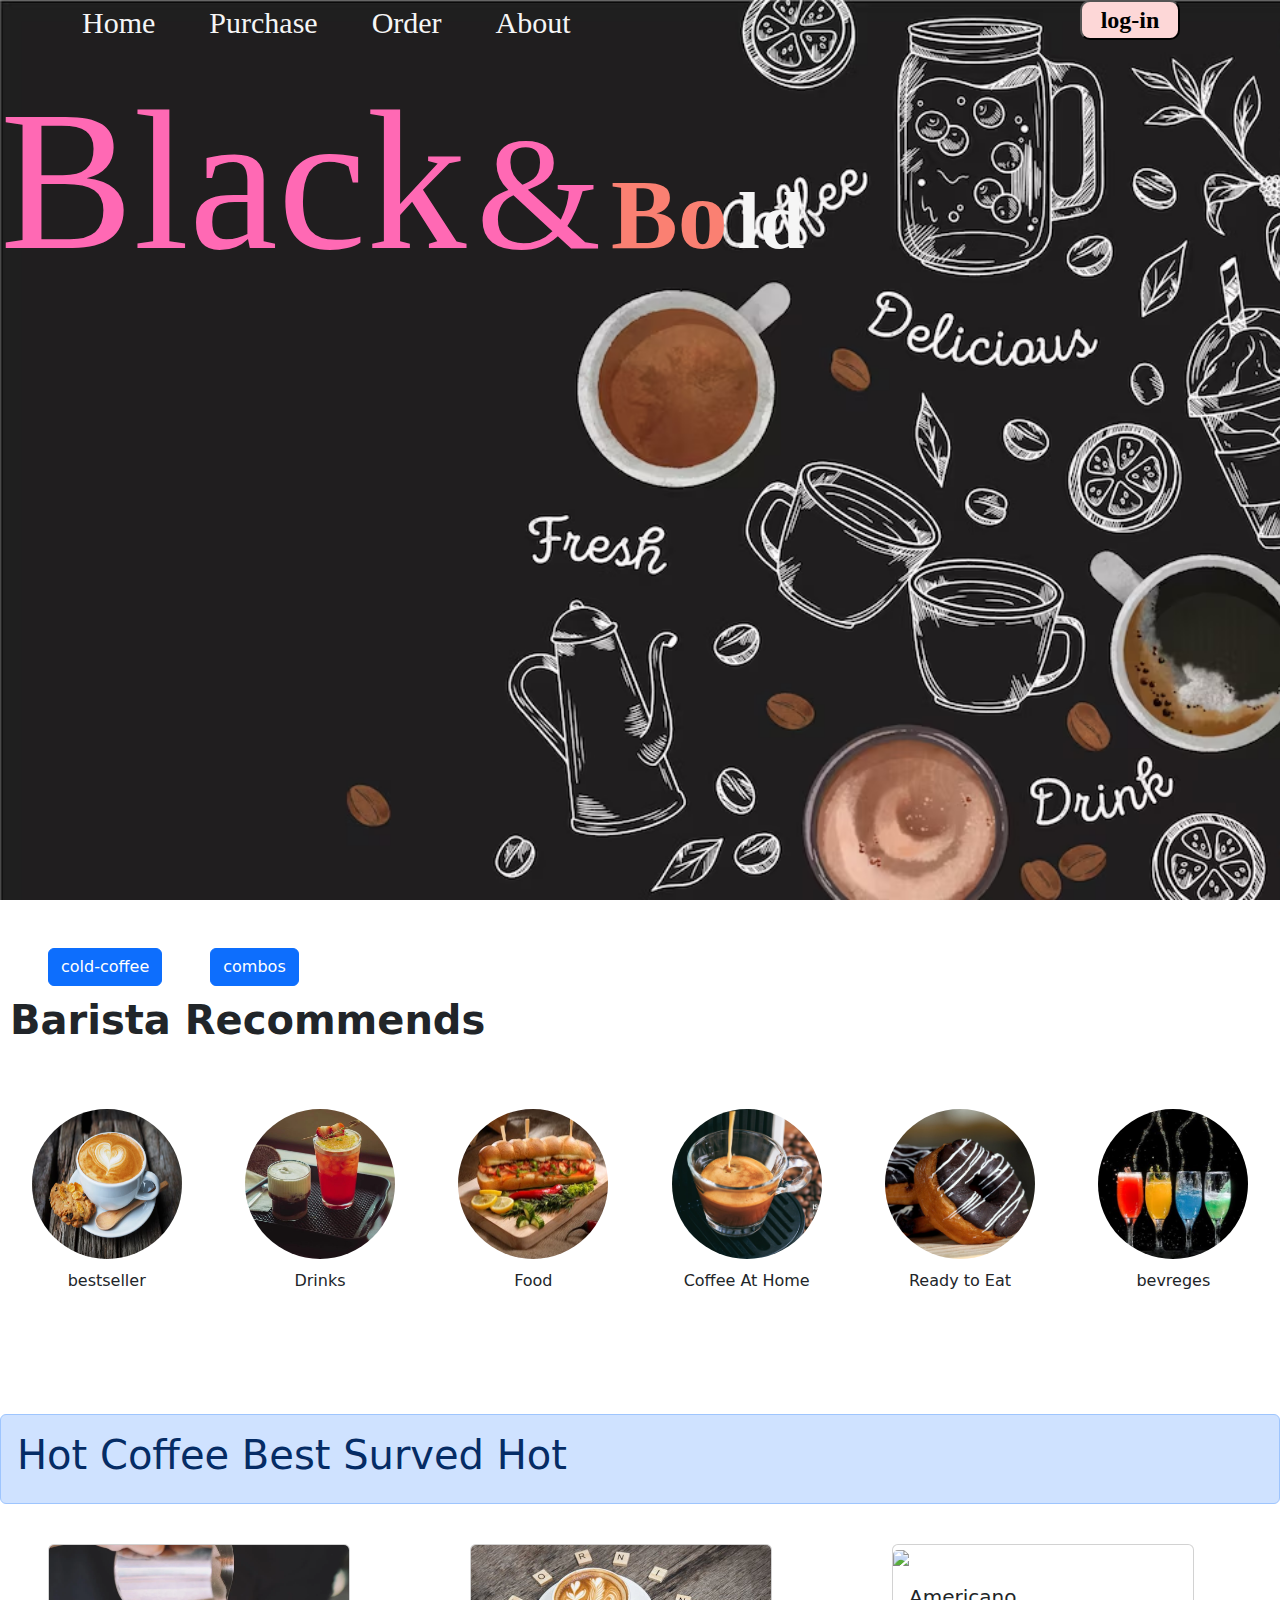
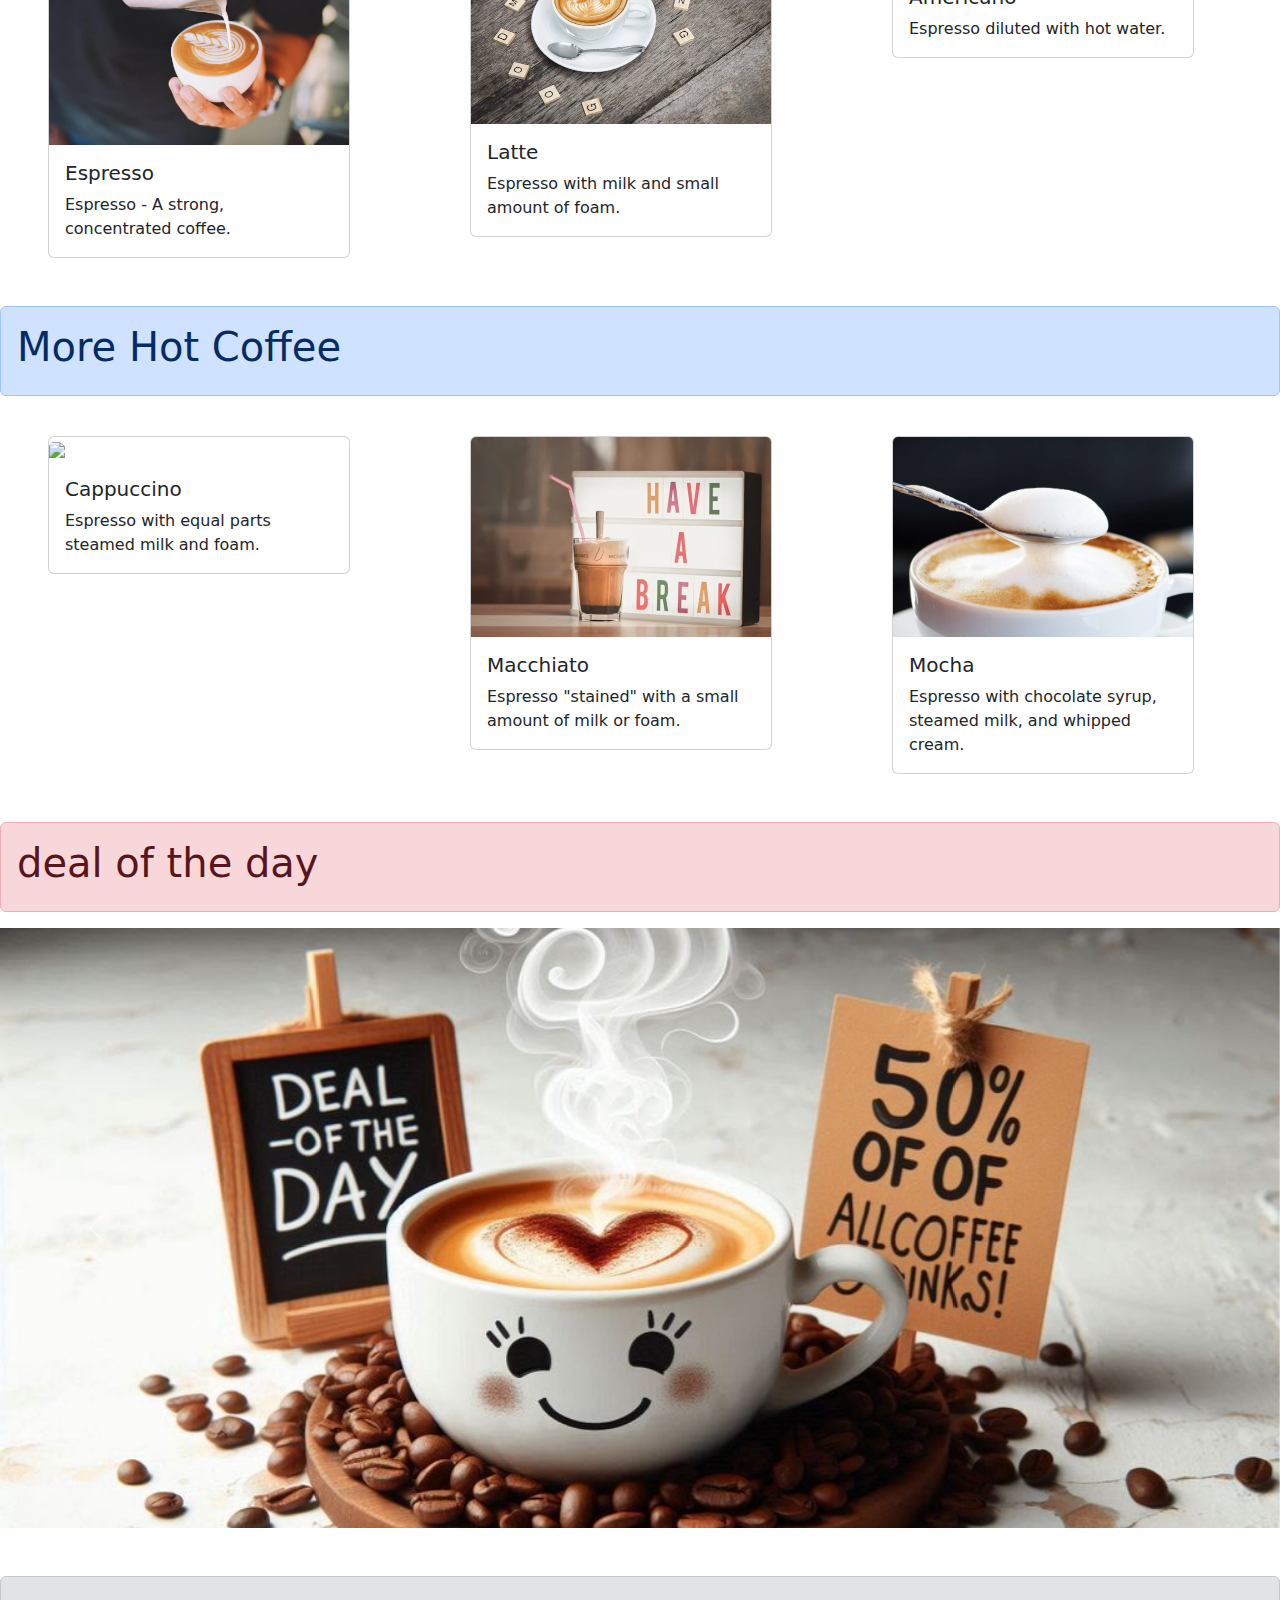
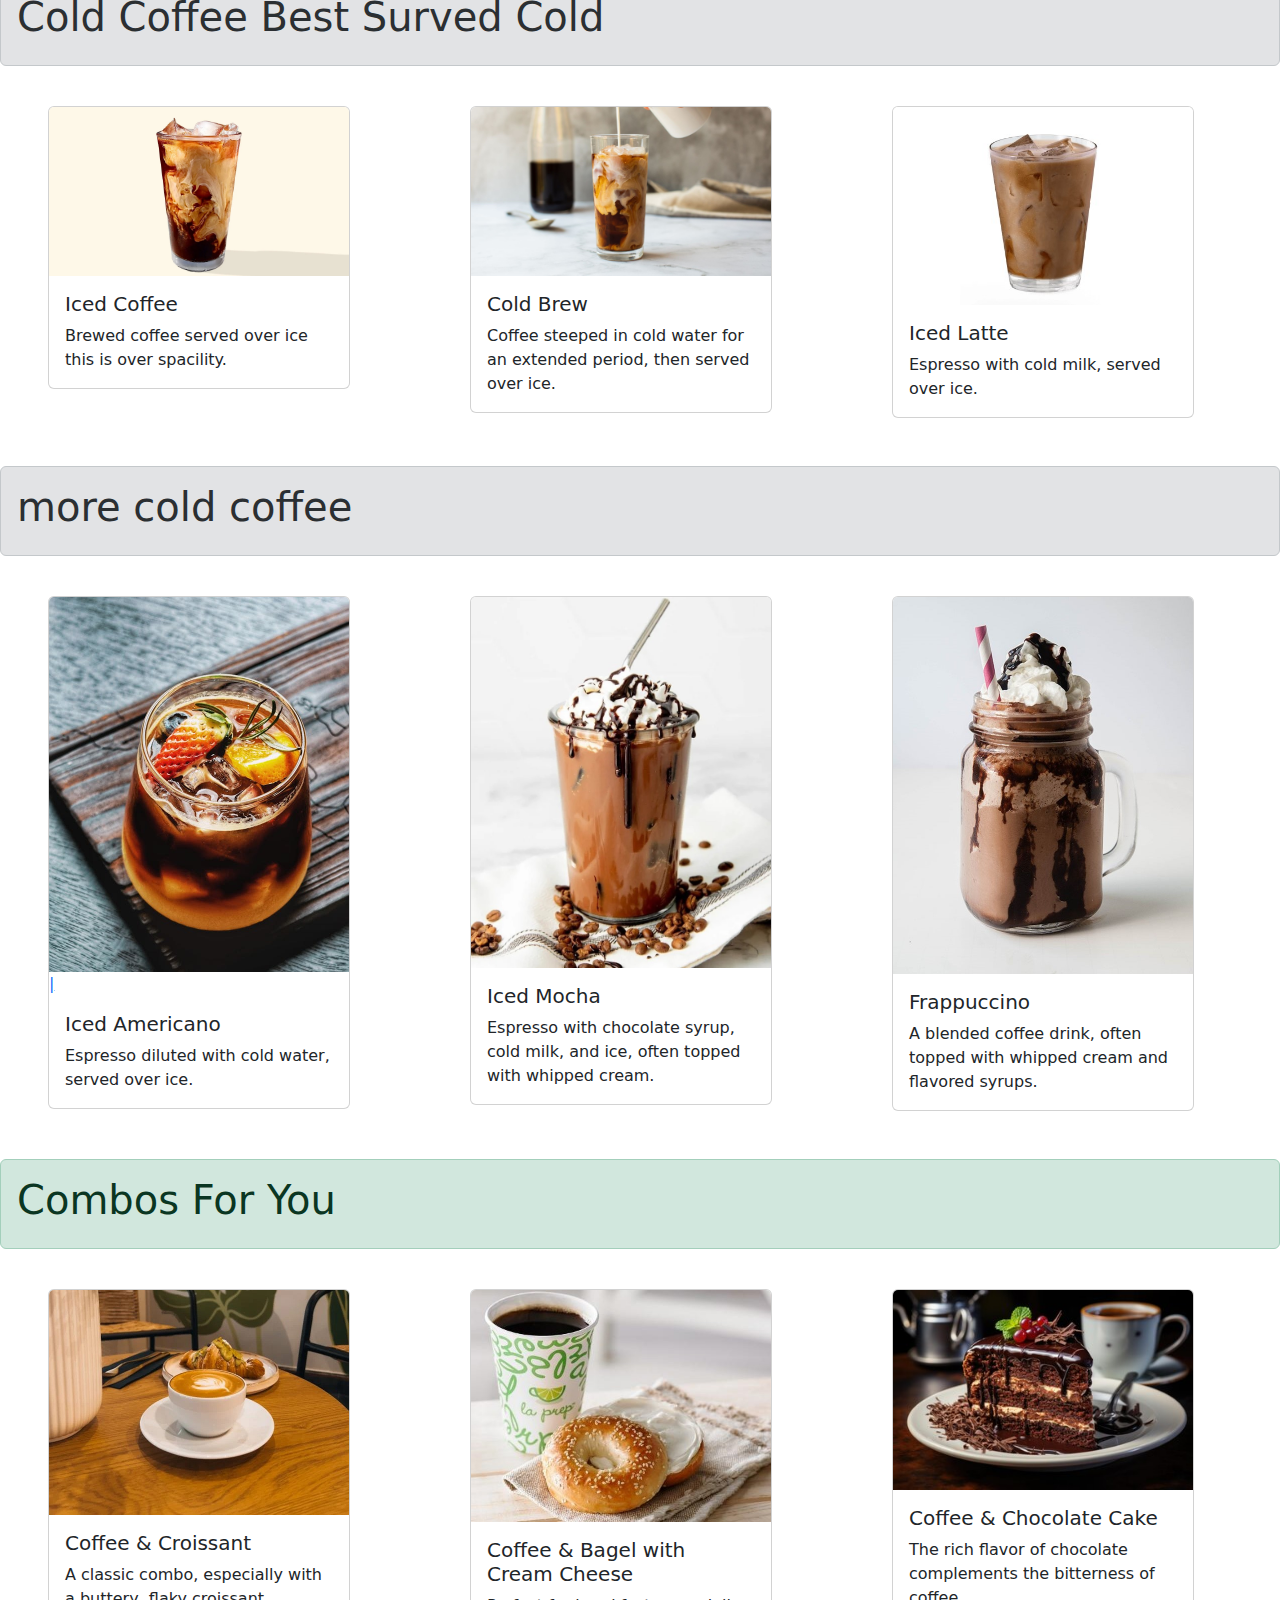
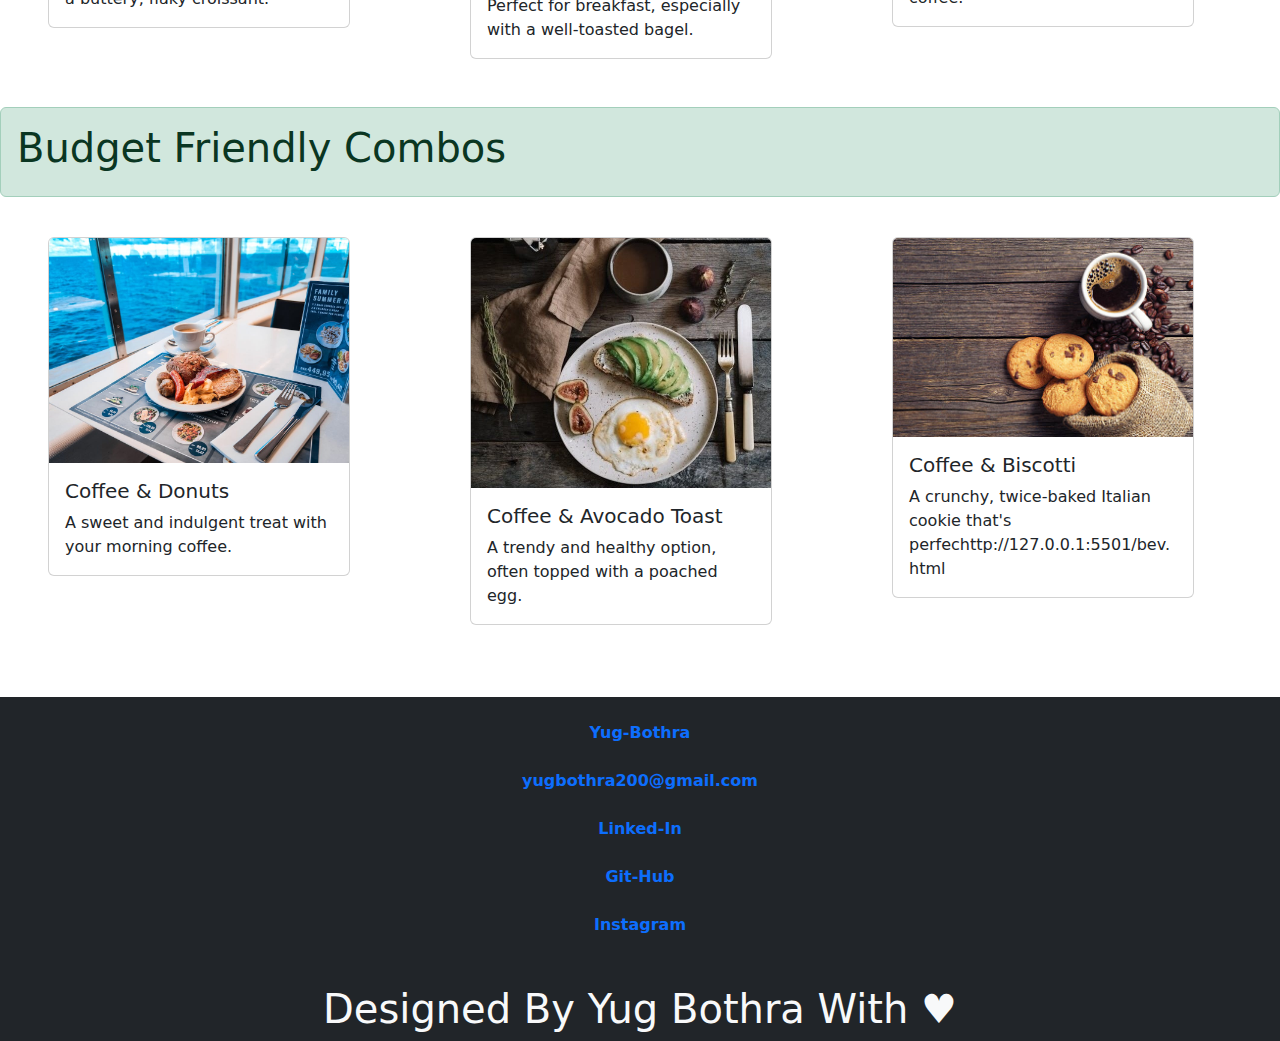
==== index.html @ fcc87049 "Initial commit" ====
<!DOCTYPE html>
<html lang="en">
    

<head>
    <meta charset="UTF-8">
    <meta name="viewport" content="width=device-width, initial-scale=1.0">
    <title>blackandbold.com</title>
    <link href="https://cdn.jsdelivr.net/npm/bootstrap@5.3.3/dist/css/bootstrap.min.css" rel="stylesheet"
        integrity="sha384-QWTKZyjpPEjISv5WaRU9OFeRpok6YctnYmDr5pNlyT2bRjXh0JMhjY6hW+ALEwIH" crossorigin="anonymous">
    <link rel="stylesheet" href="index.css">
</head>

<body>
    <div class="main">
        <div class="nevbar">
            <ul class="nevlist">
                <li><a class="nevattribute" href="http://127.0.0.1:5501/index.html">Home</a></li>
                <li><a class="nevattribute" href="http://127.0.0.1:5501/product.html">Purchase</a></li>
                <li><a class="nevattribute" href="http://127.0.0.1:5501/order.html">Order</a> </li>
                <li><a class="nevattribute" href="">About</a></li>
            </ul>
            <a href="http://127.0.0.1:5501/login.html"><button class="login"><b> log-in</b></button></a>
        </div>
        <h1 style="cursor: default;"><b><span style="color: hotpink; font-size: 200px; font-weight: 300;">Black</span>
                <span style="color: hotpink; font-size: 160px; font-weight: 300;">&</span>
                <span class="he" style="color: #FA8072; font-size: 100px;">Bo</span>
                <span style="font-size: 80px; color: whitesmoke;">ld</span></b></h1>
    </div>
    <div>
    </div>
    <div class="filtter mt-5 d-flex " >
        <div class="coffee mx-5 "><a href="#coldcoffee"><button type="button" class="btn btn-primary" #id="butt">cold-coffee</button></a></div>
        <div class="coffee "><a href="#combos"><button type="button" class="btn btn-primary" id="butt">combos</button></a></div>
    </div>

    
   
    <div class="main1">
        <h1 class="h " ><b>Barista Recommends</b></h1>
        <div class="menu">
            <div class="circle"><a class="circle1" href="http://127.0.0.1:5501/best.html"><img class="im1" src="images/best.jpg "></a>bestseller
            </div>
            <div class="circle"><a class="circle1" href="http://127.0.0.1:5501/drinks.html"><img class="im1 " src="images/drinks.jpg"></a>Drinks
            </div>
            <div class="circle"><a class="circle1" href="http://127.0.0.1:5501/bev.html"><img class="im1" src="images/food.jpg"></a>Food
            </div>
            <div class="circle"><a class="circle1" href="http://127.0.0.1:5501/best.html"><img class="im1" src="images/coffeehome.jpg"></a>Coffee At Home
            </div>
            <div class="circle"><a class="circle1" href="http://127.0.0.1:5501/bev.html"><img class="im1" src="images/ready.jpg"></a>Ready to Eat
            </div>
            <div class="circle"><a class="circle1" href="http://127.0.0.1:5501/drinks.html"><img class="im1" src="images/beverage.jpg"></a>bevreges</div>
        </div>
    </div>


    <div class="alert alert-primary " role="alert">
        <h1 class="h1 border-info" >Hot Coffee Best Surved Hot</h1>
    </div>

    <div class="row row-cols-1 row-cols-md-3 g-4">
        <div class="col h-25 w-25 m-5">
            <div class="card h-100">
                <a href="http://127.0.0.1:5501/product.html"><img src="images/espresso.jpg" class="card-img-top"></a>
                <div class="card-body">
                    <h5 class="card-title">Espresso</h5>
                    <p class="card-text">Espresso - A strong, concentrated coffee.</p>
                </div>
            </div>
        </div>
        <div class="col h-25 w-25 m-5">
            <div class="card h-100">
                <a href="http://127.0.0.1:5501/product.html"><img src="images/latte.jpg" class="card-img-top"></a>
                <div class="card-body">
                    <h5 class="card-title">Latte</h5>
                    <p class="card-text">Espresso with milk and small amount of foam.
                    </p>
                </div>
            </div>
        </div>
        <div class="col h-25 w-25 h-25 m-5">
            <div class="card h-100">
                <a href="http://127.0.0.1:5501/product.html"><img src="images/Americano.jpg" class="card-img-top"></a>
                <div class="card-body">
                    <h5 class="card-title">Americano</h5>
                    <p class="card-text">Espresso diluted with hot water.</p>
                </div>
               
            </div>
        </div>
    </div>

    <div class="alert alert-primary " role="alert">
        <h1 class="h1 border-info" >More Hot Coffee</h1>
    </div>

    <div class="row row-cols-1 row-cols-md-3 g-4">
        <div class="col h-25 w-25 m-5">
            <div class="card h-100">
                <a href="http://127.0.0.1:5501/product.html"><img src="images/Cappuchino.jpg" class="card-img-top"></a>
                <div class="card-body">
                    <h5 class="card-title">Cappuccino </h5>
                    <p class="card-text">Espresso with equal parts steamed milk and foam.</p>
                </div>
            </div>
        </div>
        <div class="col h-25 w-25 m-5">
            <div class="card h-100">
                <a href="http://127.0.0.1:5501/product.html"><img src="images/macchiato.jpg" class="card-img-top"></a>
                <div class="card-body">
                    <h5 class="card-title">Macchiato</h5>
                    <p class="card-text">Espresso "stained" with a small amount of milk or foam.
                    </p>
                </div>
            </div>
        </div>
        <div class="col h-25 w-25 h-25 m-5">
            <div class="card h-100">
                <a href="http://127.0.0.1:5501/product.html"><img src="images/mocha.jpg" class="card-img-top"></a>
                <div class="card-body">
                    <h5 class="card-title">Mocha</h5>
                    <p class="card-text"> Espresso with chocolate syrup, steamed milk, and whipped cream.</p>
                </div>
               
            </div>
        </div>
    </div>

    <div class="alert alert-danger " role="alert">
        <h1 class="h1 border-info" >deal of the day </h1>
    </div>

        <div id="carouselExampleAutoplaying" class="carousel slide" data-bs-ride="carousel">
            <div class="carousel-inner">
              <div class="carousel-item active">
                <img src="images/add1.jpg" class="d-block w-100" alt="...">
              </div>
              <div class="carousel-item">
                <img src="images/add4.jpg" class="d-block w-100" alt="...">
                
              </div>
              <div class="carousel-item">
                <img src="images/add5.jpg" class="d-block w-100" alt="...">
              </div>
            </div>
            <button class="carousel-control-prev" type="button" data-bs-target="#carouselExampleAutoplaying" data-bs-slide="prev">
              <span class="carousel-control-prev-icon" aria-hidden="true"></span>
              <span class="visually-hidden">Previous</span>
            </button>
            <button class="carousel-control-next" type="button"rol-next-icon" aria-hidden="" data-bs-target="#carouselExampleAutoplaying" data-bs-slide="next">
              <span class="carousel-cont"true"></span>
              <span class="visually-hidden">Next</span>
            </button>
          </div>
    
    <br><br>

    <div class="alert alert-secondary" role="alert">
        <h1 class="h1 " >Cold Coffee Best Surved Cold</h1>
    </div>

    <div class="row row-cols-1 row-cols-md-3 g-4" id="coldcoffee">
        <div class="col h-25 w-25 m-5">
            <div class="card h-100">
                <a href="http://127.0.0.1:5501/product.html"><img src="images/iced.jpg" class="card-img-top"></a>
                <div class="card-body">
                    <h5 class="card-title">Iced Coffee</h5>
                    <p class="card-text">Brewed coffee served over ice this is over spacility.</p>
                </div>
            </div>
        </div>
        <div class="col h-25 w-25 m-5">
            <div class="card h-100">
                <a href="http://127.0.0.1:5501/product.html"><img src="images/brew.jpg" class="card-img-top"></a>
                <div class="card-body">
                    <h5 class="card-title">Cold Brew</h5>
                    <p class="card-text">Coffee steeped in cold water for an extended period, then served over ice.
                    </p>
                </div>
            </div>
        </div>
        <div class="col h-25 w-25 h-25 m-5">
            <div class="card h-100">
                <a href="http://127.0.0.1:5501/product.html"><img src="images/ice.jpg" class="card-img-top"></a>
                <div class="card-body">
                    <h5 class="card-title">Iced Latte</h5>
                    <p class="card-text">Espresso with cold milk, served over ice.</p>
                </div>
               
            </div>
        </div>
    </div>

    <div class="alert alert-secondary " role="alert">
        <h1 class="h1 border-info" >more cold coffee</h1>
    </div>

    <div class="row row-cols-1 row-cols-md-3 g-4">
        <div class="col h-25 w-25 m-5">
            <div class="card h-100">
                <a href="http://127.0.0.1:5501/product.html"><img src="images/iced1.jpg" class="card-img-top">|</a>
                <div class="card-body">
                    <h5 class="card-title">Iced Americano</h5>
                    <p class="card-text">Espresso diluted with cold water, served over ice.</p>
                </div>
            </div>
        </div>
        <div class="col h-25 w-25 m-5">
            <div class="card h-100">
                <a href="http://127.0.0.1:5501/product.html"><img src="images/iced33.jpg" class="card-img-top"></a>
                <div class="card-body">
                    <h5 class="card-title">Iced Mocha</h5>
                    <p class="card-text"> Espresso with chocolate syrup, cold milk, and ice, often topped with whipped cream.
                    </p>
                </div>
            </div>
        </div>
        <div class="col h-25 w-25 h-25 m-5">
            <div class="card h-100">
                <a href="http://127.0.0.1:5501/product.html"><img src="images/Frappuccino.jpg" class="card-img-top"></a>
                <div class="card-body">
                    <h5 class="card-title">Frappuccino</h5>
                    <p class="card-text">A blended coffee drink, often topped with whipped cream and flavored syrups.</p>
                </div>
               
            </div>
        </div>
    </div>

    <div class="alert alert-success " role="alert">
        <h1 class="h1 border-info" >Combos For You</h1>
    </div>

    <div class="row row-cols-1 row-cols-md-3 g-4" id="combos">
        <div class="col h-25 w-25 m-5">
            <div class="card h-100">
                <a href="http://127.0.0.1:5501/bev.html"><img src="images/combo1.jpg" class="card-img-top"></a>
                <div class="card-body">
                    <h5 class="card-title">Coffee & Croissant </h5>
                    <p class="card-text">A classic combo, especially with a buttery, flaky croissant.</p>
                </div>
            </div>
        </div>
        <div class="col h-25 w-25 m-5">
            <div class="card h-100">
                <a href="http://127.0.0.1:5501/bev.html"><img src="images/combo2.jpg" class="card-img-top"></a>
                <div class="card-body">
                    <h5 class="card-title">Coffee & Bagel with Cream Cheese </h5>
                    <p class="card-text">Perfect for breakfast, especially with a well-toasted bagel.
                    </p>
                </div>
            </div>
        </div>
        <div class="col h-25 w-25 h-25 m-5">
            <div class="card h-100">
                <a href="http://127.0.0.1:5501/bev.html"><img src="images/combo3.jpg" class="card-img-top"></a>
                <div class="card-body">
                    <h5 class="card-title">Coffee & Chocolate Cake</h5>
                    <p class="card-text">The rich flavor of chocolate complements the bitterness of coffee.</p>
                </div>
               
            </div>
        </div>
    </div>

    <div class="alert alert-success " role="alert">
        <h1 class="h1 border-info" >Budget Friendly  Combos</h1>
    </div>

    <div class="row row-cols-1 row-cols-md-3 g-4">
        <div class="col h-25 w-25 m-5">
            <div class="card h-100">
                <a href="http://127.0.0.1:5501/bev.html"><img src="images/combo4.jpg" class="card-img-top"></a>
                <div class="card-body">
                    <h5 class="card-title">Coffee & Donuts </h5>
                    <p class="card-text">A sweet and indulgent treat with your morning coffee.</p>
                </div>
            </div>
        </div>
        <div class="col h-25 w-25 m-5">
            <div class="card h-100">
                <a href="http://127.0.0.1:5501/bev.html"><img src="images/combo5.jpg" class="card-img-top"></a>
                <div class="card-body">
                    <h5 class="card-title">Coffee & Avocado Toast</h5>
                    <p class="card-text">A trendy and healthy option, often topped with a poached egg.
                    </p>
                </div>
            </div>
        </div>
        <div class="col h-25 w-25 h-25 m-5">
            <div class="card h-100">
                <a href="http://127.0.0.1:5501/bev.html"><img src="images/combo6.jpg" class="card-img-top"></a>
                <div class="card-body">
                    <h5 class="card-title">Coffee & Biscotti</h5>
                    <p class="card-text">A crunchy, twice-baked Italian cookie that's perfechttp://127.0.0.1:5501/bev.html  
            </div>
        </div>
    </div>

    <footer class="footer bg-secondary text-center bg-dark w-100">
        <br>
        <div class="name"><a class="profile text-decoration-none " href=""><b> Yug-Bothra </b></a></div>
        <br>
        <div class="email"><a class="profile  text-decoration-none " href=""><b> yugbothra200@gmail.com</b></a></div>
        <br>
        <div class="linkedin"><a class="profile  text-decoration-none " href=""><b> Linked-In</b></a></div>
        <br>
        <div class="github"><a class="profile  text-decoration-none " href=""><b> Git-Hub</b></a></div>
        <br>
        <div class="instagram"><a class="profile  text-decoration-none " href=""><b> Instagram</b></a></div>
        <br><br>
        <h1 class="f.heading text-light"> Designed By Yug Bothra With &hearts; </h1>
    </footer>

    <script src="https://cdn.jsdelivr.net/npm/bootstrap@5.3.3/dist/js/bootstrap.bundle.min.js"
        integrity="sha384-YvpcrYf0tY3lHB60NNkmXc5s9fDVZLESaAA55NDzOxhy9GkcIdslK1eN7N6jIeHz"
        crossorigin="anonymous"></script>
</body>

</html>
</body>

</html>
---- index.css ----
* {
    padding: 0;
    margin: 0;
}
body {
    height: 100vh;
    width: 100vw;
    overflow-x: hidden;
    margin: 10spx;
    margin-right: 10px;

}
.main {
    height: 100%;
    width: 100%;
    background-image: url(images/image1.jpg);
    background-size: cover;
    font-family: 'Times New Roman', Times, serif;
   
}
.nevbar {
    display: flex;
    justify-content: space-between;
}
.nevbar ul li{
    display: inline;
    margin-left: 50px;
}
.nevattribute {
    text-decoration: none;
    font-size: 30px;
    background-color: transparent;
    color: whitesmoke;
}
.nevattribute:hover {
    transition: 0.5s;
    font-size: 80px;
     color: white;
   
}
.login {
    margin-right: 100px;
    font-size: x-large;
    width: 100px;
    height: fit-content;   
    background-color:  rgb(253, 215, 215); 
    color: black;
    border-radius: 10px;
    cursor: pointer;
}
.login:hover {
    background-color: #FF4500;
}

.menu {
    margin-top: 20px;
    height: 350px;
    width: 100%;
    display: flex;
    justify-content: center;
    justify-content: center;
    align-items: center;
    
}

.circle {
    margin: 10px;
    padding: 10px;
    border: 2px solid none;
    height: 300px;
    width: 300px;
    display: flex;
    align-items: center;
    flex-direction: column;
    font-size: medium;
    
}

.circle1 {
    margin: 10px;
    border-radius: 50%;
    height: 150px;
    width: 150px;
    
}
.im1{
    height: 150px;
    width: 150px; 
    border-radius: 50%;
}
.h {
    margin: 10px;
   
}


.carousel-item{
    height: 600px;
    width: 100%;
    background-size: cover;
    border: 1px solid black(0.2);
    
}
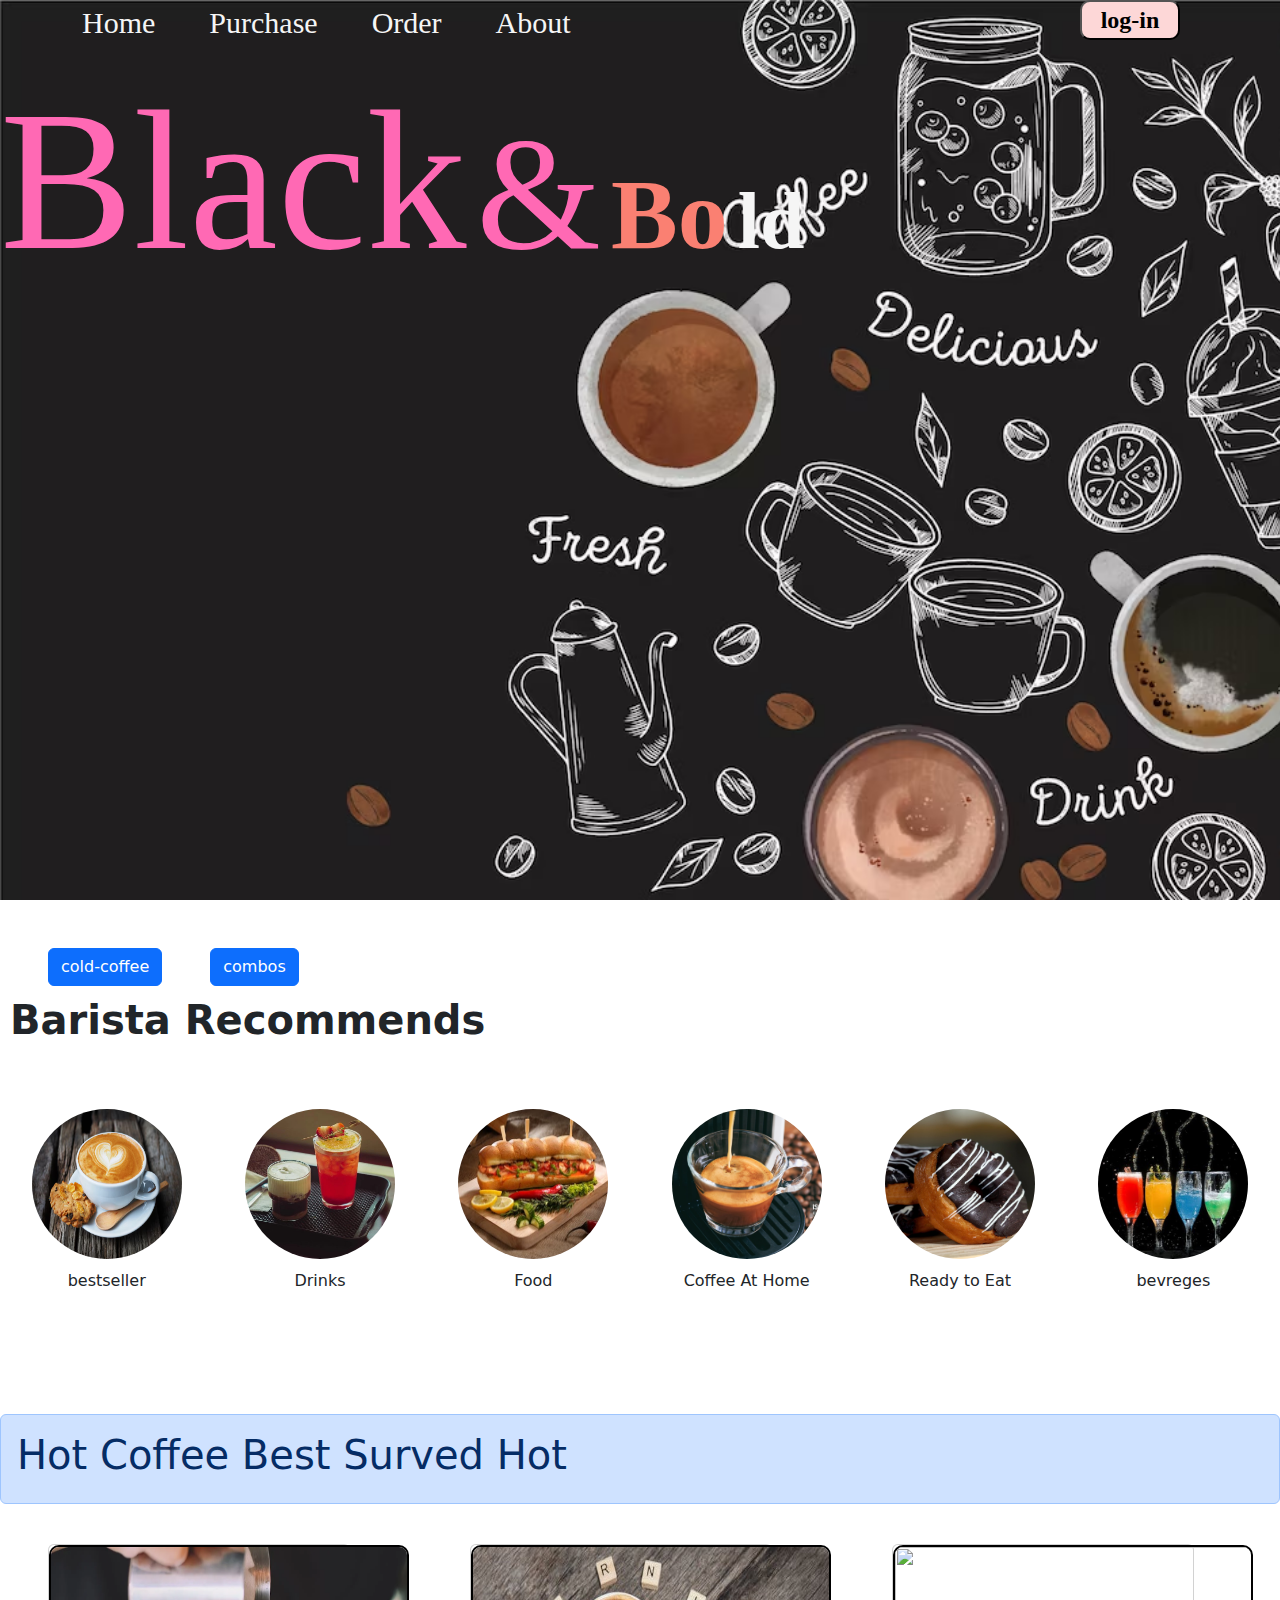
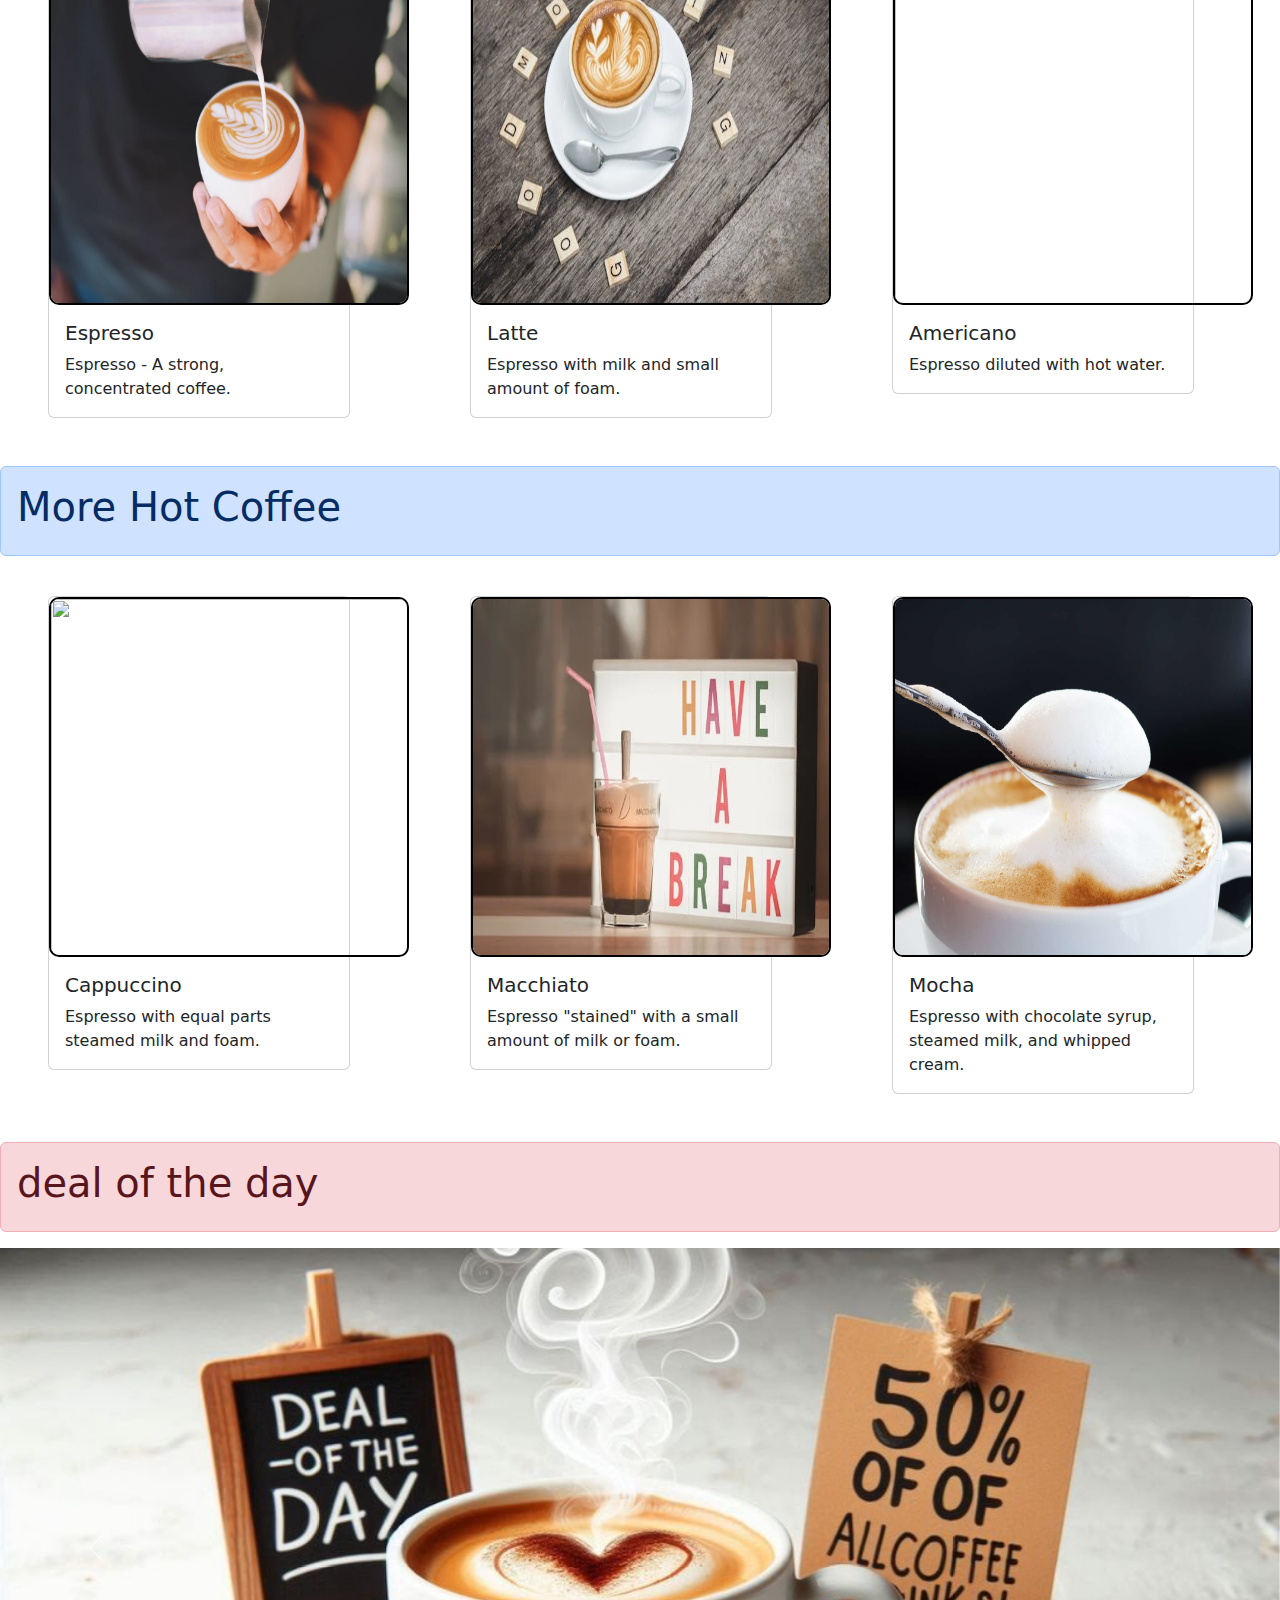
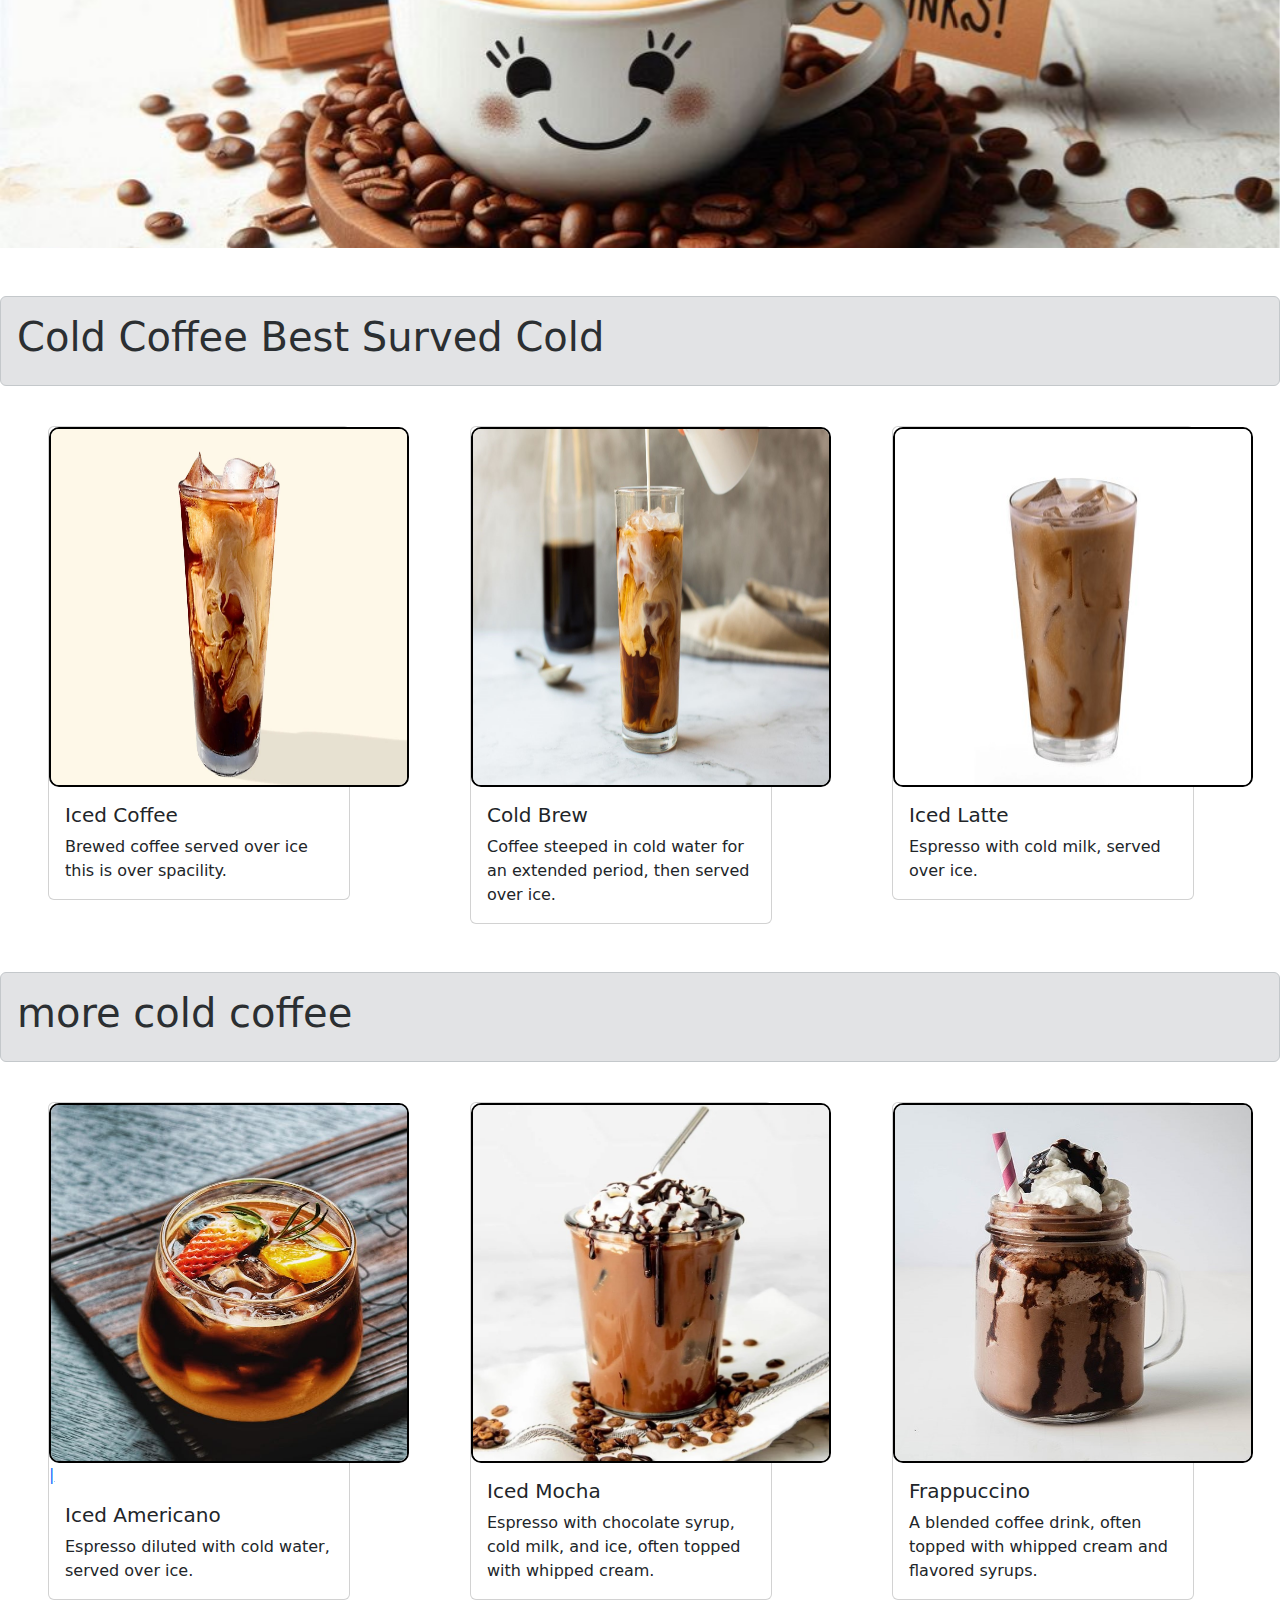
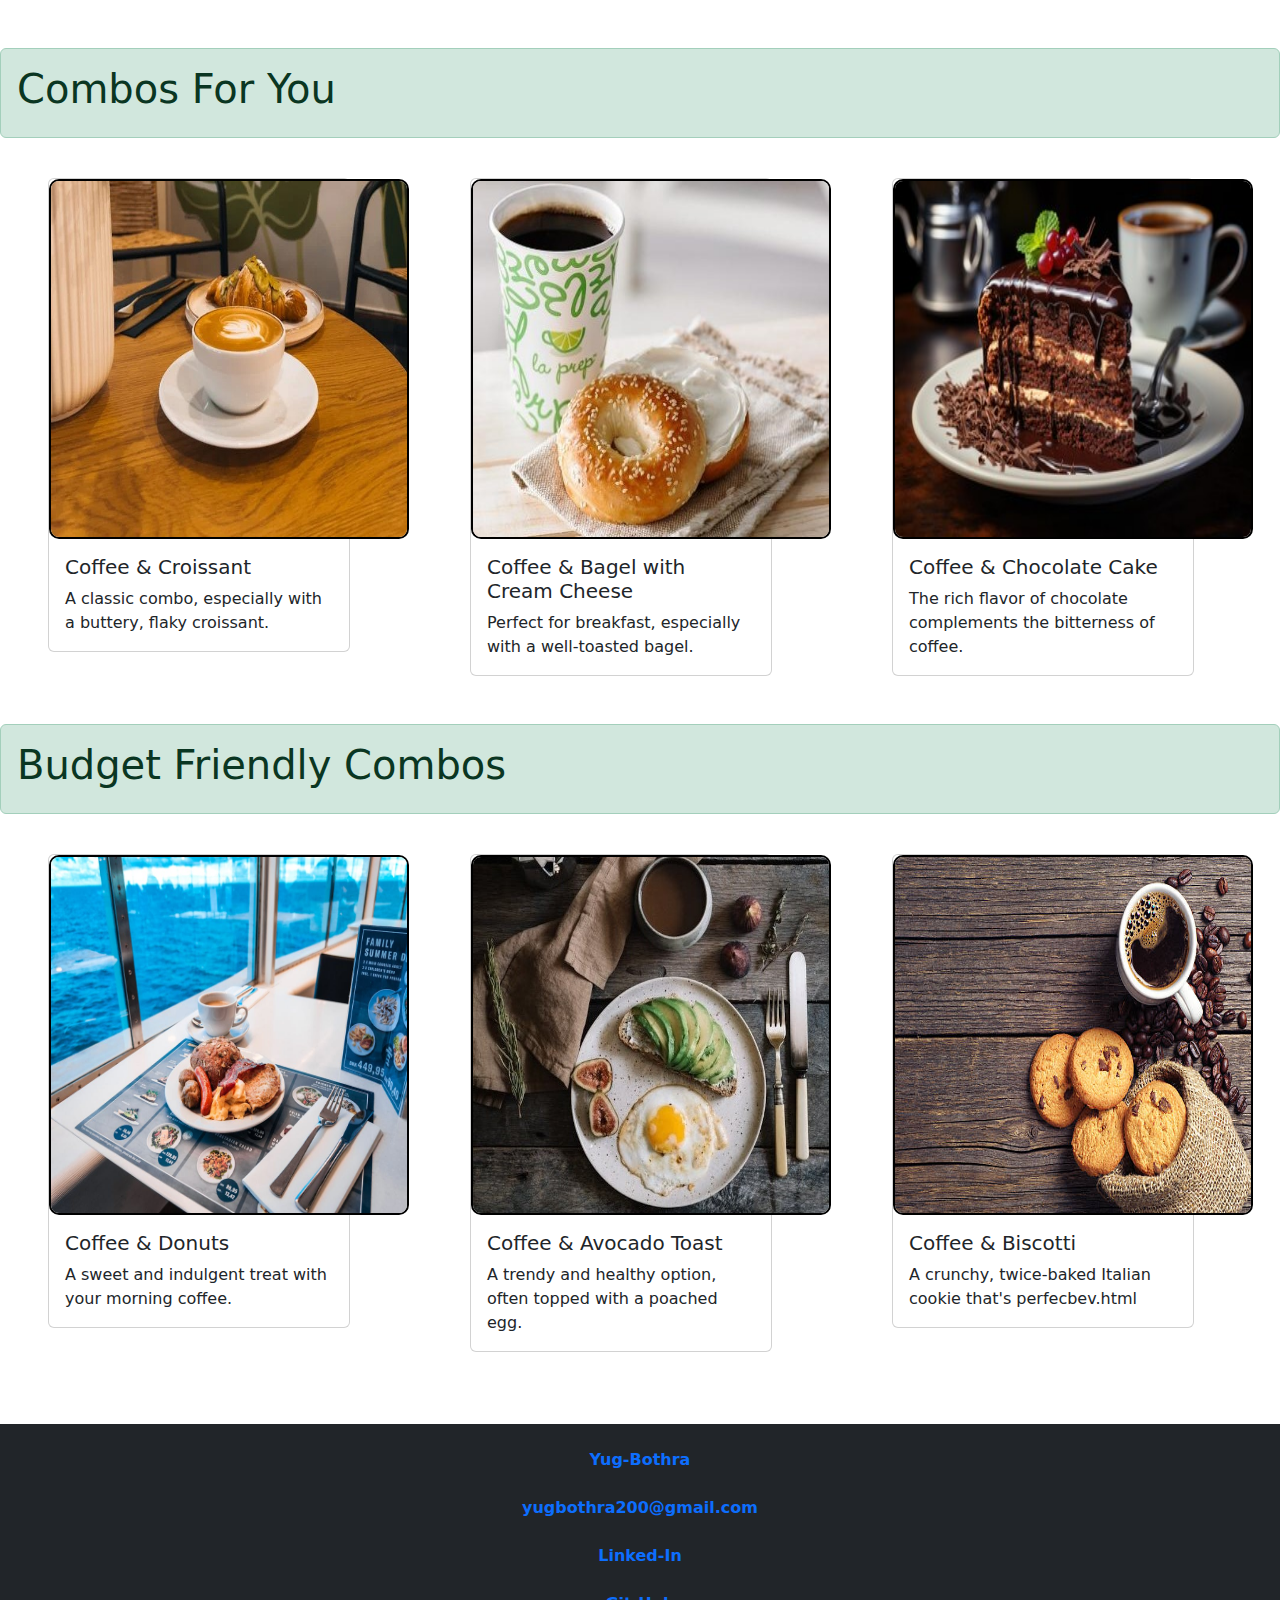
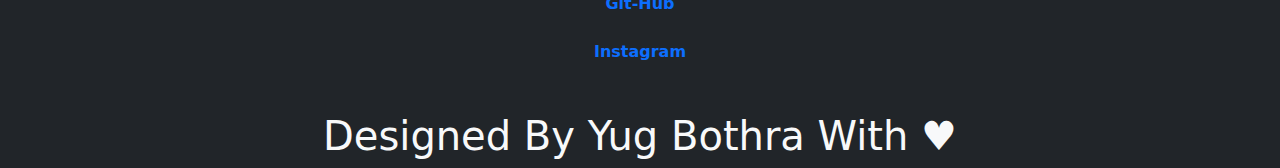
==== commit d4f329c4: "changeinlink" ====
--- a/index.html
+++ b/index.html
@@ -15,12 +15,12 @@
     <div class="main">
         <div class="nevbar">
             <ul class="nevlist">
-                <li><a class="nevattribute" href="http://127.0.0.1:5501/index.html">Home</a></li>
-                <li><a class="nevattribute" href="http://127.0.0.1:5501/product.html">Purchase</a></li>
-                <li><a class="nevattribute" href="http://127.0.0.1:5501/order.html">Order</a> </li>
+                <li><a class="nevattribute" href="index.html">Home</a></li>
+                <li><a class="nevattribute" href="product.html">Purchase</a></li>
+                <li><a class="nevattribute" href="order.html">Order</a> </li>
                 <li><a class="nevattribute" href="">About</a></li>
             </ul>
-            <a href="http://127.0.0.1:5501/login.html"><button class="login"><b> log-in</b></button></a>
+            <a href="login.html"><button class="login"><b> log-in</b></button></a>
         </div>
         <h1 style="cursor: default;"><b><span style="color: hotpink; font-size: 200px; font-weight: 300;">Black</span>
                 <span style="color: hotpink; font-size: 160px; font-weight: 300;">&</span>
@@ -39,17 +39,17 @@
     <div class="main1">
         <h1 class="h " ><b>Barista Recommends</b></h1>
         <div class="menu">
-            <div class="circle"><a class="circle1" href="http://127.0.0.1:5501/best.html"><img class="im1" src="images/best.jpg "></a>bestseller
-            </div>
-            <div class="circle"><a class="circle1" href="http://127.0.0.1:5501/drinks.html"><img class="im1 " src="images/drinks.jpg"></a>Drinks
-            </div>
-            <div class="circle"><a class="circle1" href="http://127.0.0.1:5501/bev.html"><img class="im1" src="images/food.jpg"></a>Food
-            </div>
-            <div class="circle"><a class="circle1" href="http://127.0.0.1:5501/best.html"><img class="im1" src="images/coffeehome.jpg"></a>Coffee At Home
-            </div>
-            <div class="circle"><a class="circle1" href="http://127.0.0.1:5501/bev.html"><img class="im1" src="images/ready.jpg"></a>Ready to Eat
-            </div>
-            <div class="circle"><a class="circle1" href="http://127.0.0.1:5501/drinks.html"><img class="im1" src="images/beverage.jpg"></a>bevreges</div>
+            <div class="circle"><a class="circle1" href="best.html"><img class="im1" src="images/best.jpg "></a>bestseller
+            </div>
+            <div class="circle"><a class="circle1" href="drinks.html"><img class="im1 " src="images/drinks.jpg"></a>Drinks
+            </div>
+            <div class="circle"><a class="circle1" href="bev.html"><img class="im1" src="images/food.jpg"></a>Food
+            </div>
+            <div class="circle"><a class="circle1" href="best.html"><img class="im1" src="images/coffeehome.jpg"></a>Coffee At Home
+            </div>
+            <div class="circle"><a class="circle1" href="bev.html"><img class="im1" src="images/ready.jpg"></a>Ready to Eat
+            </div>
+            <div class="circle"><a class="circle1" href="drinks.html"><img class="im1" src="images/beverage.jpg"></a>bevreges</div>
         </div>
     </div>
 
@@ -61,7 +61,7 @@
     <div class="row row-cols-1 row-cols-md-3 g-4">
         <div class="col h-25 w-25 m-5">
             <div class="card h-100">
-                <a href="http://127.0.0.1:5501/product.html"><img src="images/espresso.jpg" class="card-img-top"></a>
+                <a href="product.html"><img src="images/espresso.jpg" class="card-img-top"></a>
                 <div class="card-body">
                     <h5 class="card-title">Espresso</h5>
                     <p class="card-text">Espresso - A strong, concentrated coffee.</p>
@@ -70,7 +70,7 @@
         </div>
         <div class="col h-25 w-25 m-5">
             <div class="card h-100">
-                <a href="http://127.0.0.1:5501/product.html"><img src="images/latte.jpg" class="card-img-top"></a>
+                <a href="product.html"><img src="images/latte.jpg" class="card-img-top"></a>
                 <div class="card-body">
                     <h5 class="card-title">Latte</h5>
                     <p class="card-text">Espresso with milk and small amount of foam.
@@ -80,7 +80,7 @@
         </div>
         <div class="col h-25 w-25 h-25 m-5">
             <div class="card h-100">
-                <a href="http://127.0.0.1:5501/product.html"><img src="images/Americano.jpg" class="card-img-top"></a>
+                <a href="product.html"><img src="images/Americano.jpg" class="card-img-top"></a>
                 <div class="card-body">
                     <h5 class="card-title">Americano</h5>
                     <p class="card-text">Espresso diluted with hot water.</p>
@@ -97,7 +97,7 @@
     <div class="row row-cols-1 row-cols-md-3 g-4">
         <div class="col h-25 w-25 m-5">
             <div class="card h-100">
-                <a href="http://127.0.0.1:5501/product.html"><img src="images/Cappuchino.jpg" class="card-img-top"></a>
+                <a href="product.html"><img src="images/Cappuchino.jpg" class="card-img-top"></a>
                 <div class="card-body">
                     <h5 class="card-title">Cappuccino </h5>
                     <p class="card-text">Espresso with equal parts steamed milk and foam.</p>
@@ -106,7 +106,7 @@
         </div>
         <div class="col h-25 w-25 m-5">
             <div class="card h-100">
-                <a href="http://127.0.0.1:5501/product.html"><img src="images/macchiato.jpg" class="card-img-top"></a>
+                <a href="product.html"><img src="images/macchiato.jpg" class="card-img-top"></a>
                 <div class="card-body">
                     <h5 class="card-title">Macchiato</h5>
                     <p class="card-text">Espresso "stained" with a small amount of milk or foam.
@@ -116,7 +116,7 @@
         </div>
         <div class="col h-25 w-25 h-25 m-5">
             <div class="card h-100">
-                <a href="http://127.0.0.1:5501/product.html"><img src="images/mocha.jpg" class="card-img-top"></a>
+                <a href="product.html"><img src="images/mocha.jpg" class="card-img-top"></a>
                 <div class="card-body">
                     <h5 class="card-title">Mocha</h5>
                     <p class="card-text"> Espresso with chocolate syrup, steamed milk, and whipped cream.</p>
@@ -162,7 +162,7 @@
     <div class="row row-cols-1 row-cols-md-3 g-4" id="coldcoffee">
         <div class="col h-25 w-25 m-5">
             <div class="card h-100">
-                <a href="http://127.0.0.1:5501/product.html"><img src="images/iced.jpg" class="card-img-top"></a>
+                <a href="product.html"><img src="images/iced.jpg" class="card-img-top"></a>
                 <div class="card-body">
                     <h5 class="card-title">Iced Coffee</h5>
                     <p class="card-text">Brewed coffee served over ice this is over spacility.</p>
@@ -171,7 +171,7 @@
         </div>
         <div class="col h-25 w-25 m-5">
             <div class="card h-100">
-                <a href="http://127.0.0.1:5501/product.html"><img src="images/brew.jpg" class="card-img-top"></a>
+                <a href="product.html"><img src="images/brew.jpg" class="card-img-top"></a>
                 <div class="card-body">
                     <h5 class="card-title">Cold Brew</h5>
                     <p class="card-text">Coffee steeped in cold water for an extended period, then served over ice.
@@ -181,7 +181,7 @@
         </div>
         <div class="col h-25 w-25 h-25 m-5">
             <div class="card h-100">
-                <a href="http://127.0.0.1:5501/product.html"><img src="images/ice.jpg" class="card-img-top"></a>
+                <a href="product.html"><img src="images/ice.jpg" class="card-img-top"></a>
                 <div class="card-body">
                     <h5 class="card-title">Iced Latte</h5>
                     <p class="card-text">Espresso with cold milk, served over ice.</p>
@@ -198,7 +198,7 @@
     <div class="row row-cols-1 row-cols-md-3 g-4">
         <div class="col h-25 w-25 m-5">
             <div class="card h-100">
-                <a href="http://127.0.0.1:5501/product.html"><img src="images/iced1.jpg" class="card-img-top">|</a>
+                <a href="product.html"><img src="images/iced1.jpg" class="card-img-top">|</a>
                 <div class="card-body">
                     <h5 class="card-title">Iced Americano</h5>
                     <p class="card-text">Espresso diluted with cold water, served over ice.</p>
@@ -207,7 +207,7 @@
         </div>
         <div class="col h-25 w-25 m-5">
             <div class="card h-100">
-                <a href="http://127.0.0.1:5501/product.html"><img src="images/iced33.jpg" class="card-img-top"></a>
+                <a href="product.html"><img src="images/iced33.jpg" class="card-img-top"></a>
                 <div class="card-body">
                     <h5 class="card-title">Iced Mocha</h5>
                     <p class="card-text"> Espresso with chocolate syrup, cold milk, and ice, often topped with whipped cream.
@@ -217,7 +217,7 @@
         </div>
         <div class="col h-25 w-25 h-25 m-5">
             <div class="card h-100">
-                <a href="http://127.0.0.1:5501/product.html"><img src="images/Frappuccino.jpg" class="card-img-top"></a>
+                <a href="product.html"><img src="images/Frappuccino.jpg" class="card-img-top"></a>
                 <div class="card-body">
                     <h5 class="card-title">Frappuccino</h5>
                     <p class="card-text">A blended coffee drink, often topped with whipped cream and flavored syrups.</p>
@@ -234,7 +234,7 @@
     <div class="row row-cols-1 row-cols-md-3 g-4" id="combos">
         <div class="col h-25 w-25 m-5">
             <div class="card h-100">
-                <a href="http://127.0.0.1:5501/bev.html"><img src="images/combo1.jpg" class="card-img-top"></a>
+                <a href="bev.html"><img src="images/combo1.jpg" class="card-img-top"></a>
                 <div class="card-body">
                     <h5 class="card-title">Coffee & Croissant </h5>
                     <p class="card-text">A classic combo, especially with a buttery, flaky croissant.</p>
@@ -243,7 +243,7 @@
         </div>
         <div class="col h-25 w-25 m-5">
             <div class="card h-100">
-                <a href="http://127.0.0.1:5501/bev.html"><img src="images/combo2.jpg" class="card-img-top"></a>
+                <a href="bev.html"><img src="images/combo2.jpg" class="card-img-top"></a>
                 <div class="card-body">
                     <h5 class="card-title">Coffee & Bagel with Cream Cheese </h5>
                     <p class="card-text">Perfect for breakfast, especially with a well-toasted bagel.
@@ -253,7 +253,7 @@
         </div>
         <div class="col h-25 w-25 h-25 m-5">
             <div class="card h-100">
-                <a href="http://127.0.0.1:5501/bev.html"><img src="images/combo3.jpg" class="card-img-top"></a>
+                <a href="bev.html"><img src="images/combo3.jpg" class="card-img-top"></a>
                 <div class="card-body">
                     <h5 class="card-title">Coffee & Chocolate Cake</h5>
                     <p class="card-text">The rich flavor of chocolate complements the bitterness of coffee.</p>
@@ -270,7 +270,7 @@
     <div class="row row-cols-1 row-cols-md-3 g-4">
         <div class="col h-25 w-25 m-5">
             <div class="card h-100">
-                <a href="http://127.0.0.1:5501/bev.html"><img src="images/combo4.jpg" class="card-img-top"></a>
+                <a href="bev.html"><img src="images/combo4.jpg" class="card-img-top"></a>
                 <div class="card-body">
                     <h5 class="card-title">Coffee & Donuts </h5>
                     <p class="card-text">A sweet and indulgent treat with your morning coffee.</p>
@@ -279,7 +279,7 @@
         </div>
         <div class="col h-25 w-25 m-5">
             <div class="card h-100">
-                <a href="http://127.0.0.1:5501/bev.html"><img src="images/combo5.jpg" class="card-img-top"></a>
+                <a href="bev.html"><img src="images/combo5.jpg" class="card-img-top"></a>
                 <div class="card-body">
                     <h5 class="card-title">Coffee & Avocado Toast</h5>
                     <p class="card-text">A trendy and healthy option, often topped with a poached egg.
@@ -289,10 +289,10 @@
         </div>
         <div class="col h-25 w-25 h-25 m-5">
             <div class="card h-100">
-                <a href="http://127.0.0.1:5501/bev.html"><img src="images/combo6.jpg" class="card-img-top"></a>
+                <a href="bev.html"><img src="images/combo6.jpg" class="card-img-top"></a>
                 <div class="card-body">
                     <h5 class="card-title">Coffee & Biscotti</h5>
-                    <p class="card-text">A crunchy, twice-baked Italian cookie that's perfechttp://127.0.0.1:5501/bev.html  
+                    <p class="card-text">A crunchy, twice-baked Italian cookie that's perfecbev.html  
             </div>
         </div>
     </div>
--- a/index.css
+++ b/index.css
@@ -100,4 +100,10 @@
     background-size: cover;
     border: 1px solid black(0.2);
     
+}
+.card-img-top {
+    border: 2px solid black;
+    height: 360px;
+    width: 360px;
+    border-radius: 10px;
 }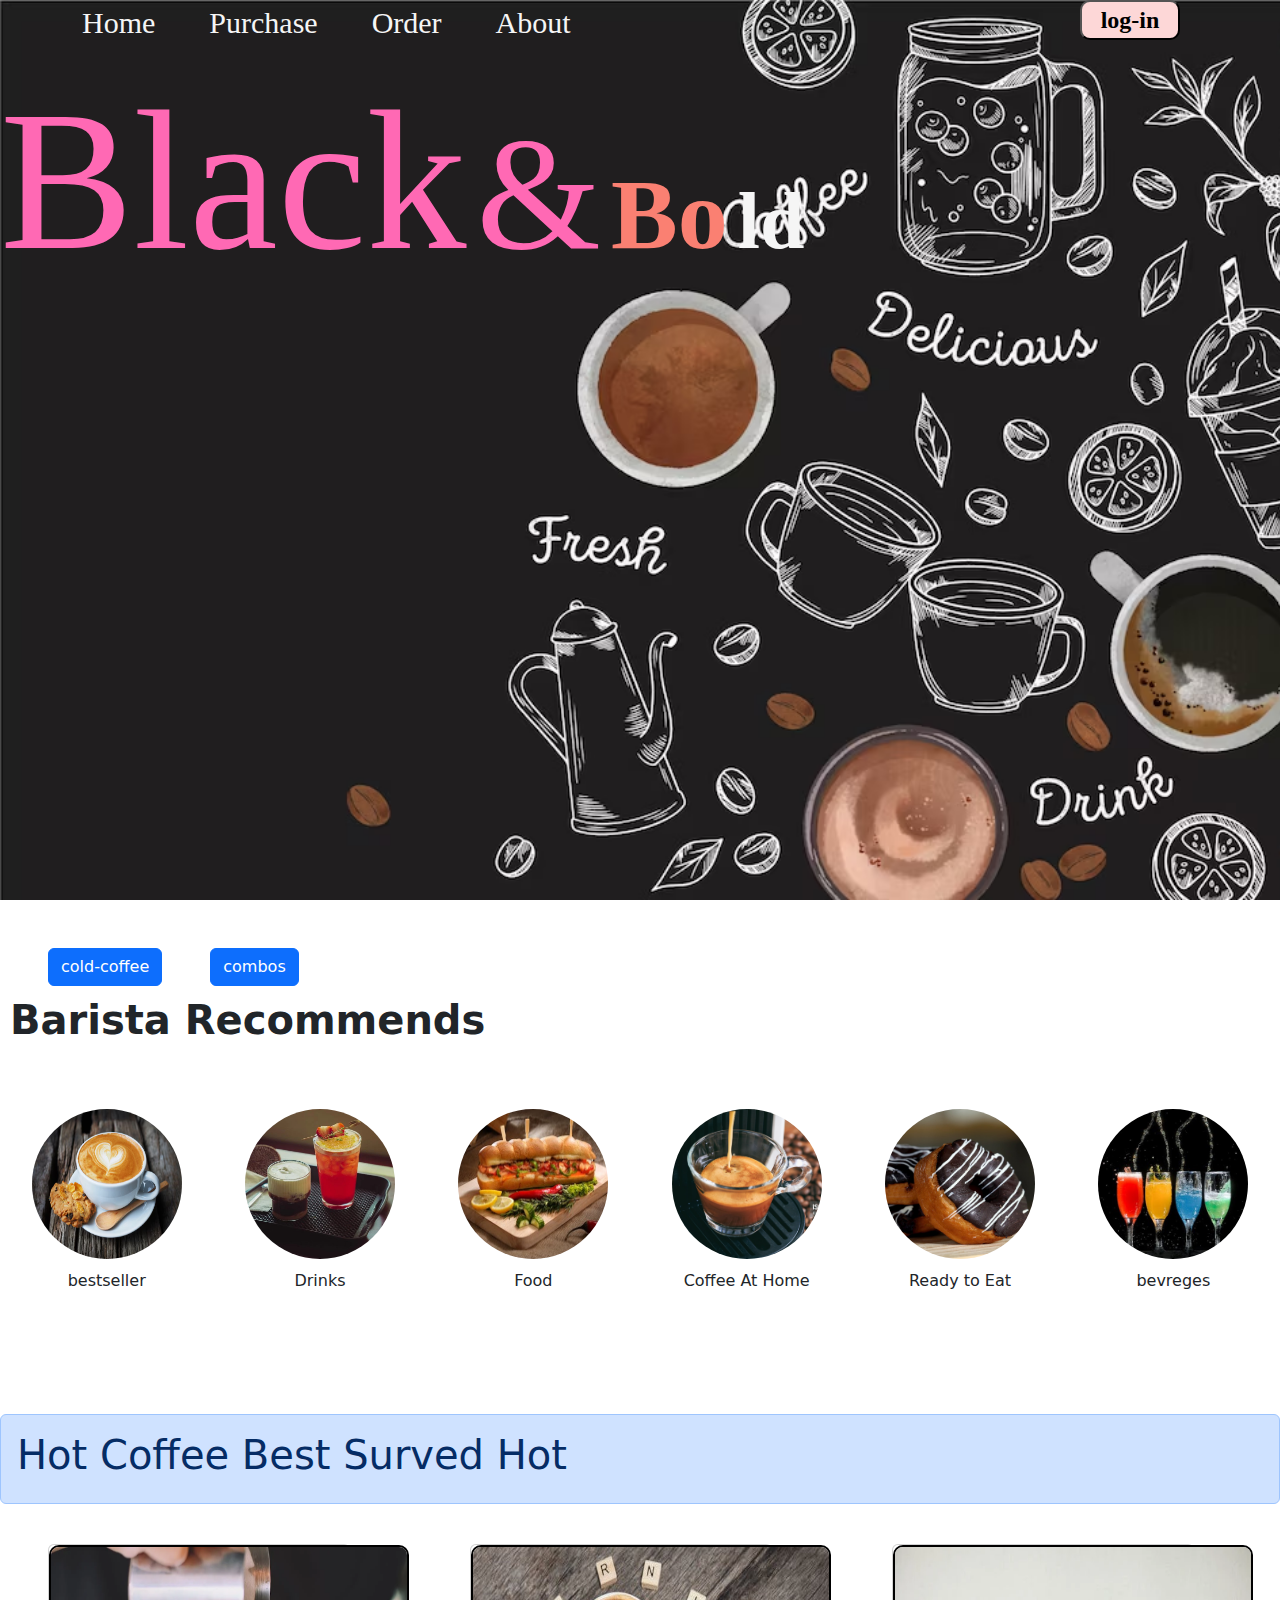
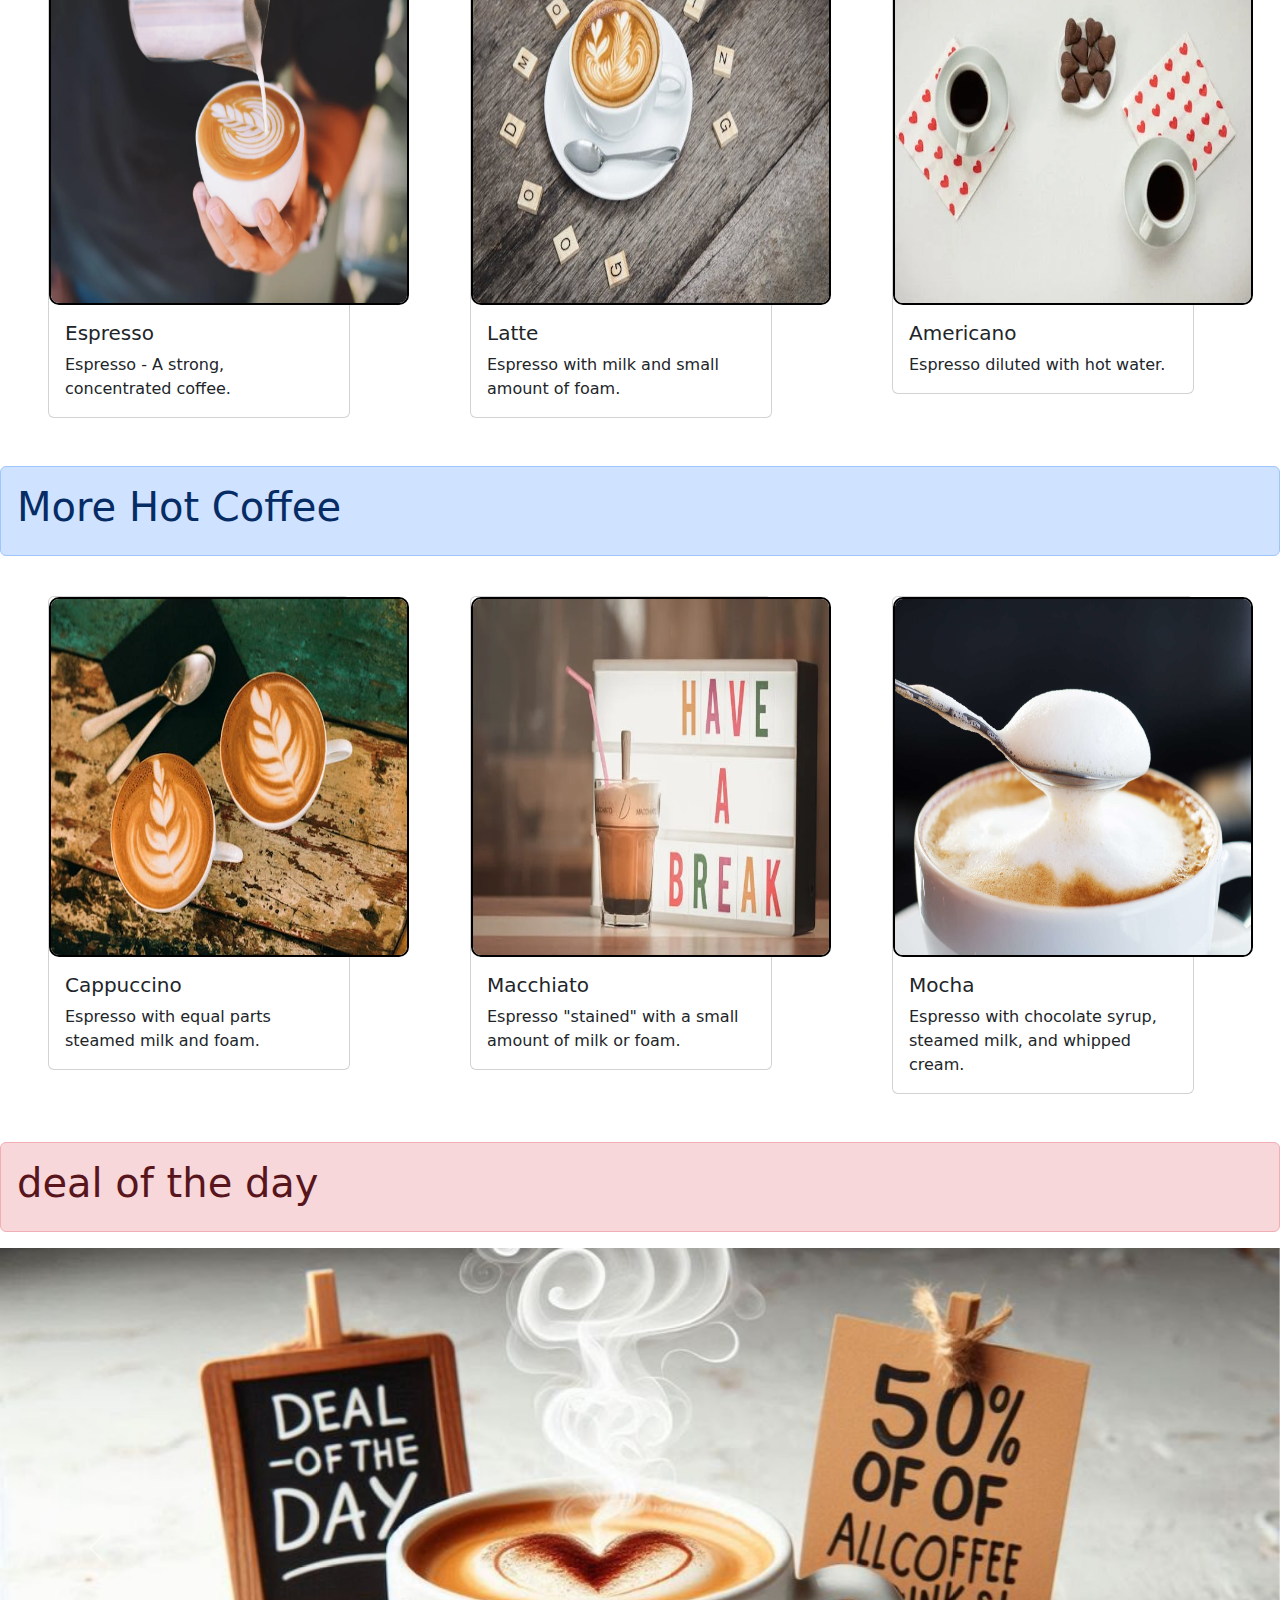
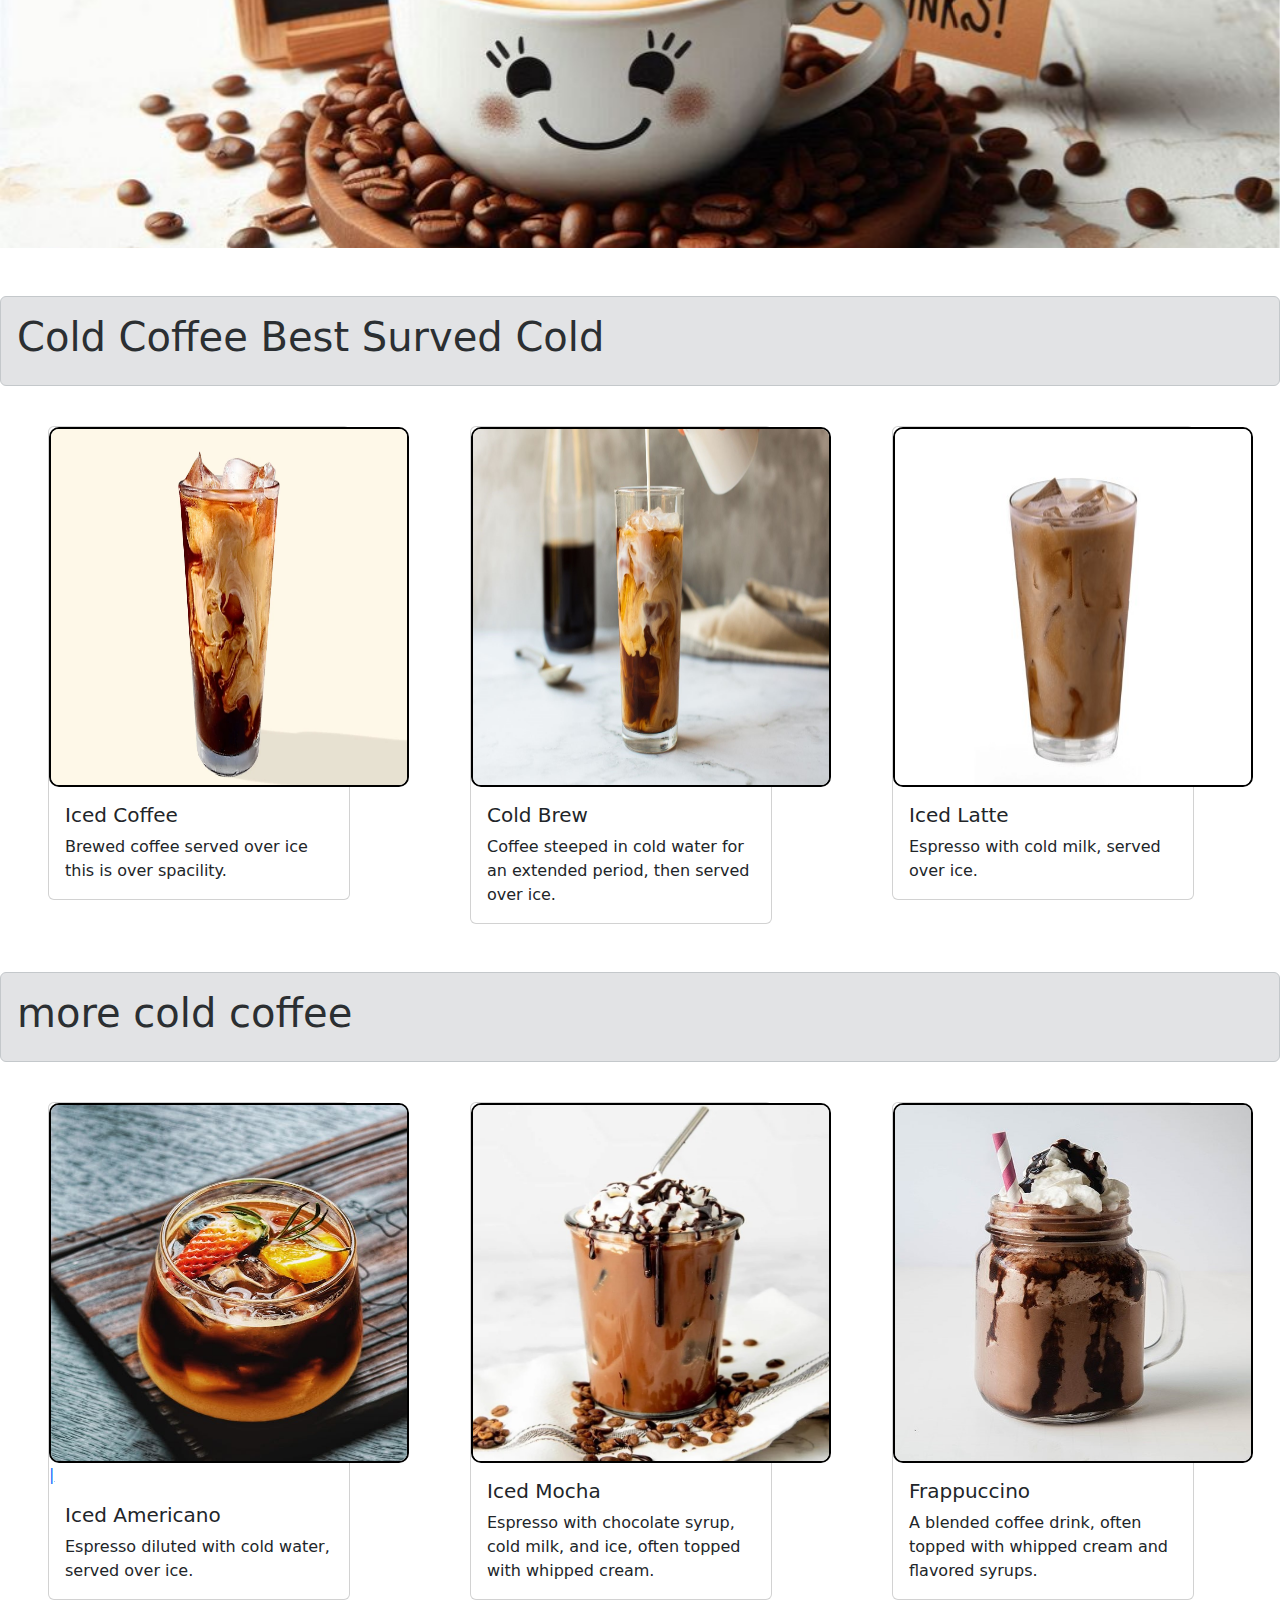
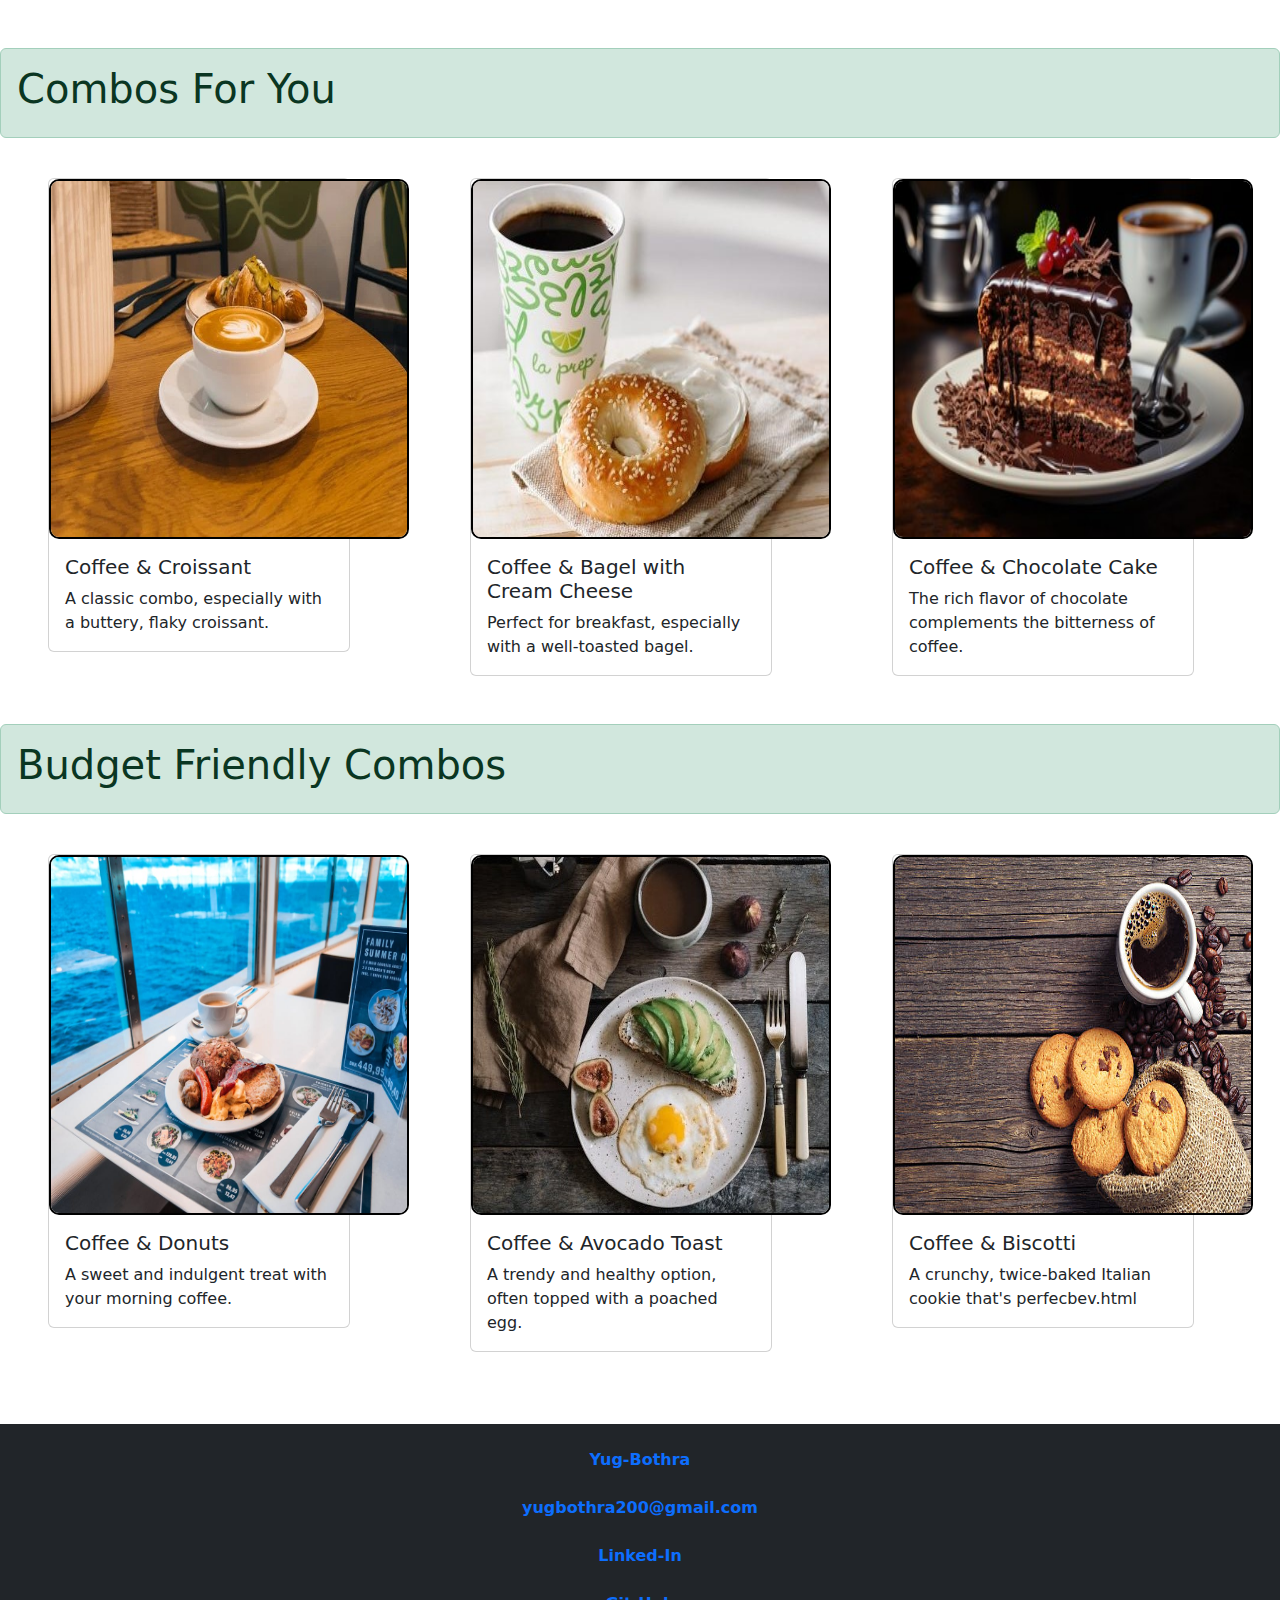
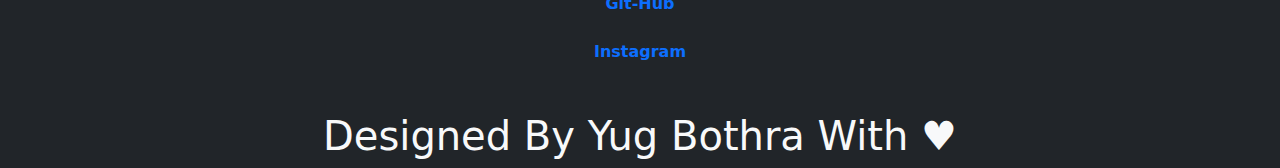
==== commit d1b7d9a0: "image update for 2 products" ====
--- a/index.html
+++ b/index.html
@@ -80,7 +80,7 @@
         </div>
         <div class="col h-25 w-25 h-25 m-5">
             <div class="card h-100">
-                <a href="product.html"><img src="images/Americano.jpg" class="card-img-top"></a>
+                <a href="product.html"><img src="images/americano.jpg" class="card-img-top"></a>
                 <div class="card-body">
                     <h5 class="card-title">Americano</h5>
                     <p class="card-text">Espresso diluted with hot water.</p>
@@ -97,7 +97,7 @@
     <div class="row row-cols-1 row-cols-md-3 g-4">
         <div class="col h-25 w-25 m-5">
             <div class="card h-100">
-                <a href="product.html"><img src="images/Cappuchino.jpg" class="card-img-top"></a>
+                <a href="product.html"><img src="images/cappuchino.jpg" class="card-img-top"></a>
                 <div class="card-body">
                     <h5 class="card-title">Cappuccino </h5>
                     <p class="card-text">Espresso with equal parts steamed milk and foam.</p>
